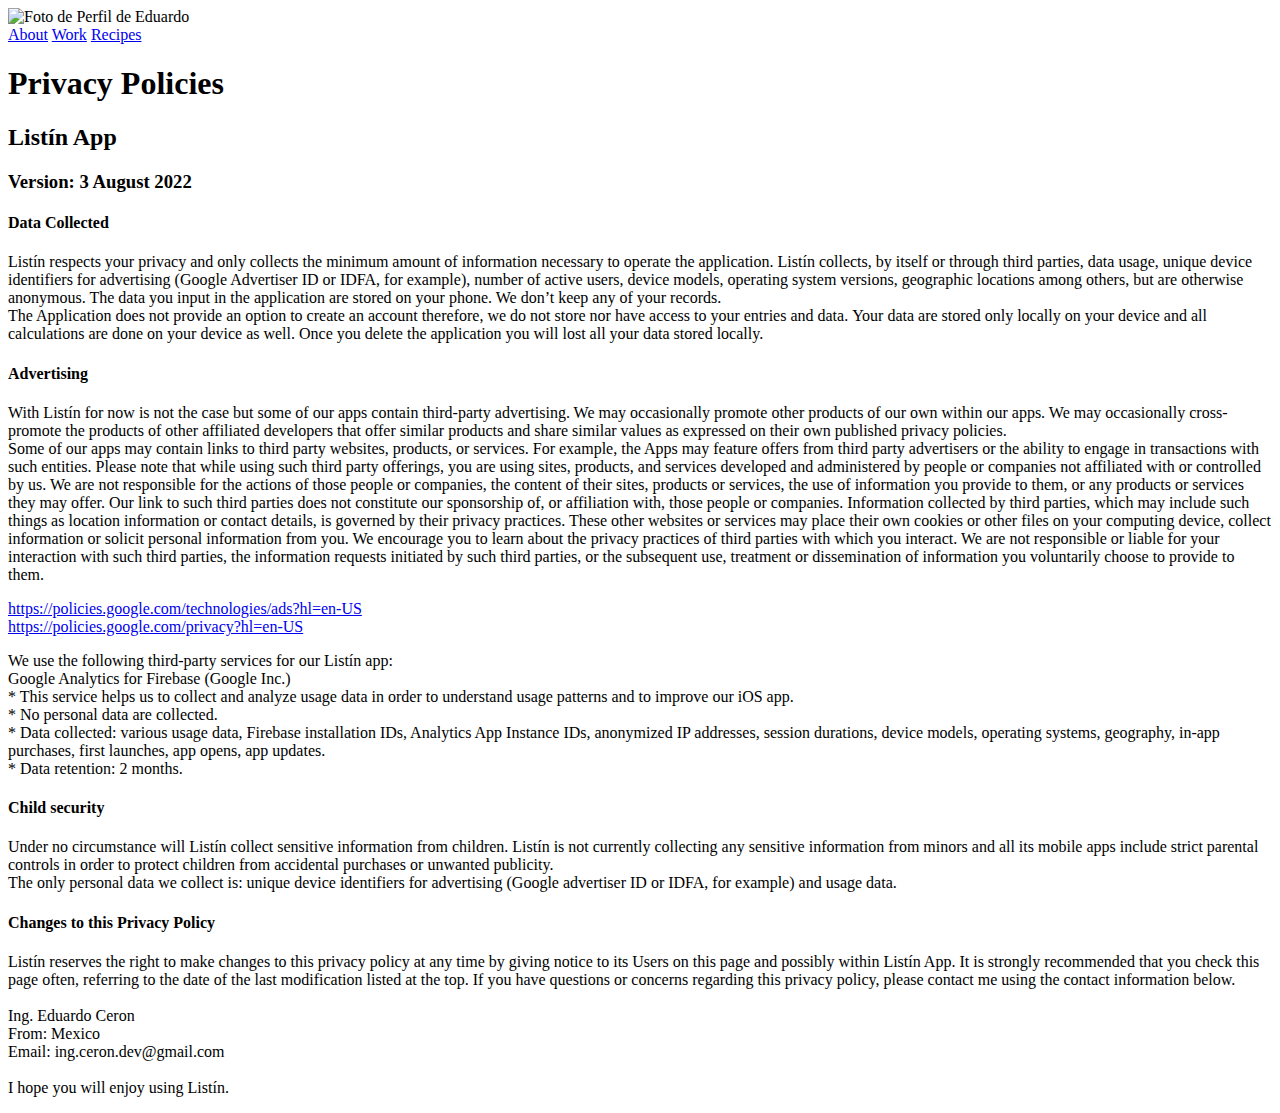
==== politicas-listin.html @ 0d503eac "Add initial my site files" ====
<!DOCTYPE html>
<html lang="en" dir="ltr">
<head>
  <meta charset="utf-8">
  <meta name="description" content="Eduardo Ceron Sitio Web oficial provee información acerca de Desarrollo de aplicaciones iOS así como de desarrollo Web">
  <title>Ing. Ceron</title>
  <link rel="stylesheet" href="css/styles.css">
  <link rel="icon" href="favicon.ico">
  <link rel="preconnect" href="https://fonts.googleapis.com">
  <link rel="preconnect" href="https://fonts.gstatic.com" crossorigin>
  <link href="https://fonts.googleapis.com/css2?family=Merriweather&family=Montserrat&family=Sacramento&display=swap" rel="stylesheet">
</head>
  <body>
    <!--       Top Container       -->
    <div class="top-container">
      <img class="imagenMonito" src="https://emojipedia-us.s3.dualstack.us-west-1.amazonaws.com/thumbs/120/google/313/person-beard_1f9d4.png" alt="Foto de Perfil de Eduardo">
      <nav class="navegacion">
        <a class="nav-link" href="index.html">About</a>
        <a class="nav-link" href="work.html">Work</a>
        <a class="nav-link" href="recipes.html">Recipes</a>
      </nav>
      <h1 class="soy-ceron">Privacy Policies</h1>
    </div>
    <!--       Policies Body       -->
    <div class="policies-container">
      <h2>Listín App</h2>
      <h3>Version: 3 August 2022</h3>
      <h4>Data Collected</h4>
      <p>Listín respects your privacy and only collects the minimum amount of information necessary to operate the application. Listín collects, by itself or through third parties, data usage, unique device identifiers for advertising (Google Advertiser ID or IDFA, for example), number of active users, device models, operating system versions, geographic locations among others, but are otherwise anonymous. The data you input in the application are stored on your phone. We don’t keep any of your records.<br>
      The Application does not provide an option to create an account therefore, we do not store nor have access to your entries and data. Your data are stored only locally on your device and all calculations are done on your device as well. Once you delete the application you will lost all your data stored locally.
      </p>
      <h4>Advertising</h4>
      <p>With Listín for now is not the case but some of our apps contain third-party advertising. We may occasionally promote other products of our own within our apps. We may occasionally cross-promote the products of other affiliated developers that offer similar products and share similar values as expressed on their own published privacy policies.<br>
      Some of our apps may contain links to third party websites, products, or services. For example, the Apps may feature offers from third party advertisers or the ability to engage in transactions with such entities. Please note that while using such third party offerings, you are using sites, products, and services developed and administered by people or companies not affiliated with or controlled by us. We are not responsible for the actions of those people or companies, the content of their sites, products or services, the use of information you provide to them, or any products or services they may offer. Our link to such third parties does not constitute our sponsorship of, or affiliation with, those people or companies. Information collected by third parties, which may include such things as location information or contact details, is governed by their privacy practices. These other websites or services may place their own cookies or other files on your computing device, collect information or solicit personal information from you. We encourage you to learn about the privacy practices of third parties with which you interact. We are not responsible or liable for your interaction with such third parties, the information requests initiated by such third parties, or the subsequent use, treatment or dissemination of information you voluntarily choose to provide to them.
      </p>
      <a href="https://policies.google.com/technologies/ads?hl=en-US">https://policies.google.com/technologies/ads?hl=en-US</a><br>
      <a href="https://policies.google.com/privacy?hl=en-US">https://policies.google.com/privacy?hl=en-US</a><br>
      <p>
        We use the following third-party services for our Listín app:<br>
        Google Analytics for Firebase (Google Inc.)<br>
        * This service helps us to collect and analyze usage data in order to understand usage patterns and to improve our iOS app.<br>
        * No personal data are collected. <br>
        * Data collected: various usage data, Firebase installation IDs, Analytics App Instance IDs, anonymized IP addresses, session durations, device models, operating systems, geography, in-app purchases, first launches, app opens, app updates. <br>
        * Data retention: 2 months. <br>
      </p>
      <h4>Child security</h4>
      <p>
        Under no circumstance will Listín collect sensitive information from children. Listín is not currently collecting any sensitive information from minors and all its mobile apps include strict parental controls in order to protect children from accidental purchases or unwanted publicity.<br>
        The only personal data we collect is: unique device identifiers for advertising (Google advertiser ID or IDFA, for example) and usage data.
      </p>
      <h4>Changes to this Privacy Policy</h4>
      <p>
        Listín reserves the right to make changes to this privacy policy at any time by giving notice to its Users on this page and possibly within Listín App. It is strongly recommended that you check this page often, referring to the date of the last modification listed at the top. If you have questions or concerns regarding this privacy policy, please contact me using the contact information below.<br><br>
        Ing. Eduardo Ceron <br>
        From: Mexico <br>
        Email: ing.ceron.dev@gmail.com <br><br>

        I hope you will enjoy using Listín.<br>
      </p>
    </div>
  </body>
</html>
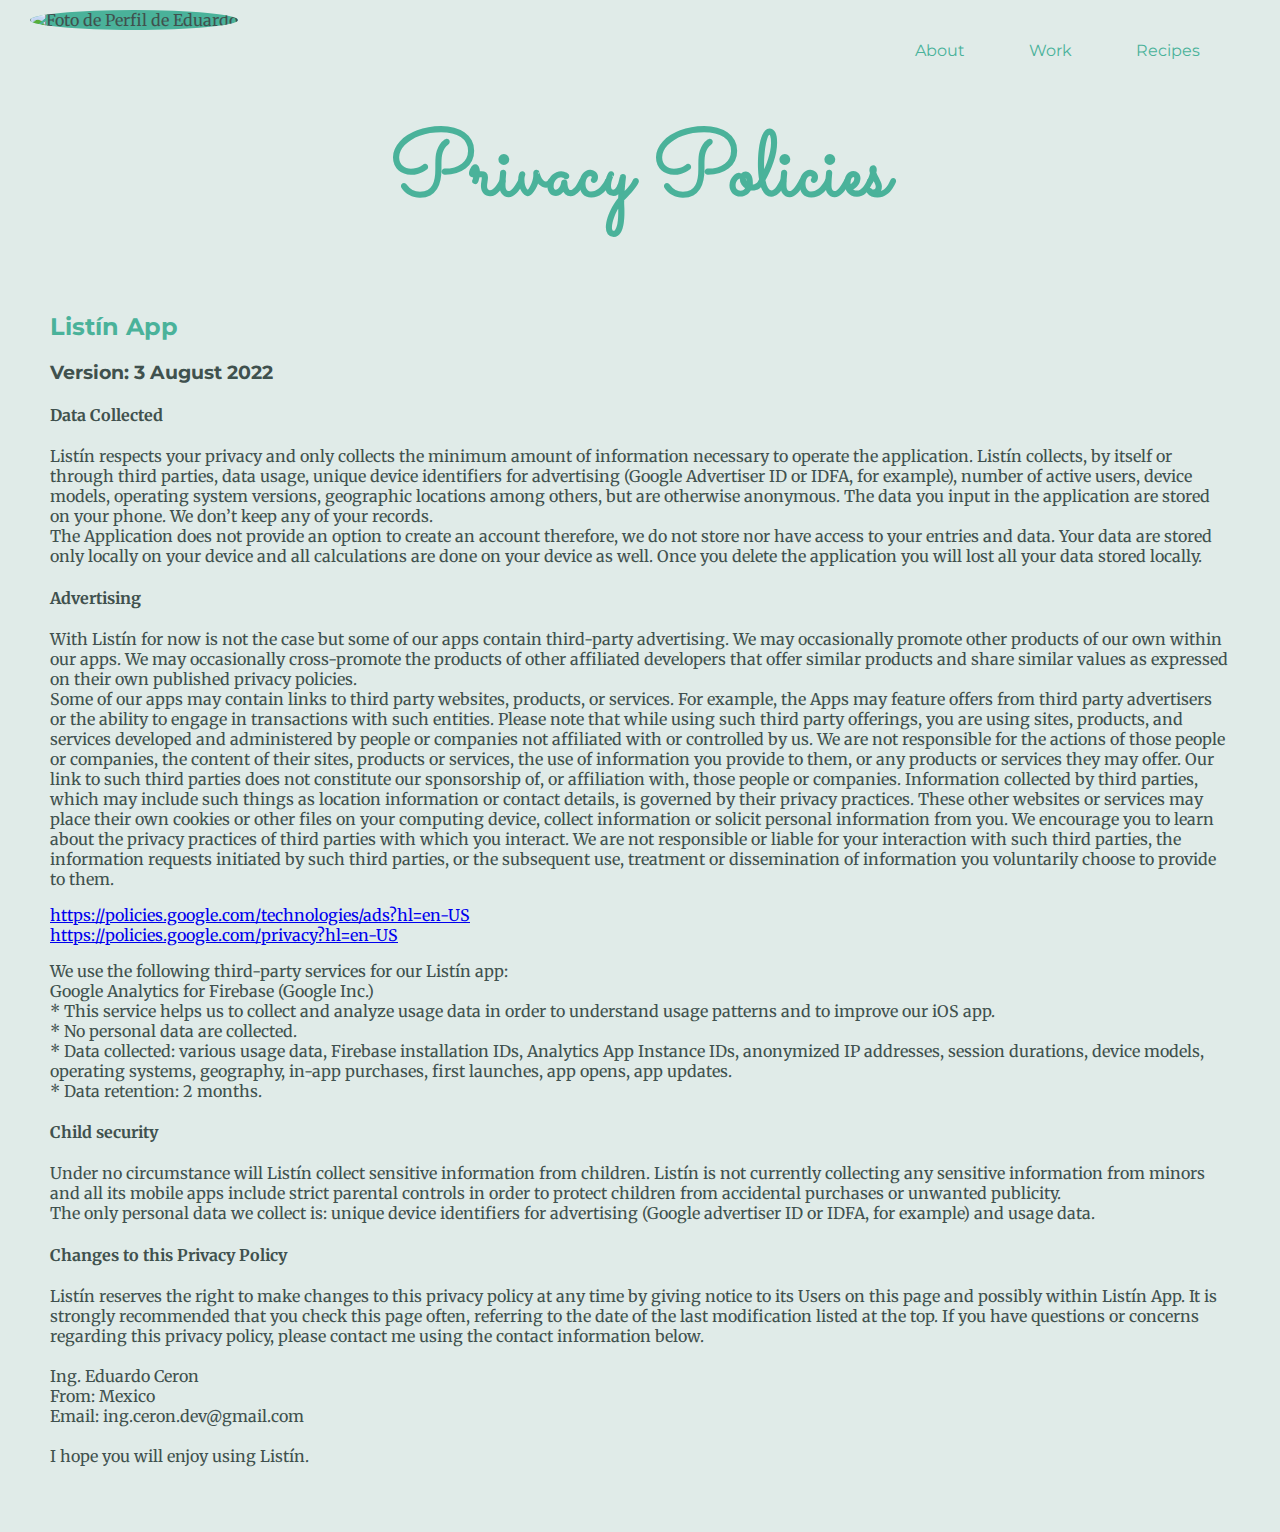
==== commit c31d3beb: "Changed css to CSS" ====
--- a/politicas-listin.html
+++ b/politicas-listin.html
@@ -4,7 +4,7 @@
   <meta charset="utf-8">
   <meta name="description" content="Eduardo Ceron Sitio Web oficial provee información acerca de Desarrollo de aplicaciones iOS así como de desarrollo Web">
   <title>Ing. Ceron</title>
-  <link rel="stylesheet" href="css/styles.css">
+  <link rel="stylesheet" href="CSS/styles.css">
   <link rel="icon" href="favicon.ico">
   <link rel="preconnect" href="https://fonts.googleapis.com">
   <link rel="preconnect" href="https://fonts.gstatic.com" crossorigin>
--- a/CSS/styles.css
+++ b/CSS/styles.css
@@ -0,0 +1,178 @@
+
+body  {
+  margin: 0;
+  text-align: center;
+  font-family: 'Merriweather', sans;
+  color: #40514E;
+}
+h1 {
+  color: #1D836C;
+  margin: 100px auto 0 auto;
+  font-family: 'Montserrat', sans-serif;
+}
+h2 {
+  color: #4AB29A;
+  font-family: 'Montserrat', sans-serif;
+  /*font-weight: normal;*/
+}
+h3 {
+  font-family: 'Montserrat', sans-serif;
+}
+hr {
+  border-style: none;
+  border-top-style: dotted;
+  border-color: #E0EBE8;
+  border-width: 8px;
+  width: 5%;
+}
+/*
+.iOS {
+  text-decoration: underline;
+}
+*/
+.navegacion{
+  position: absolute;
+  right: 50px;
+  margin-top: 30px;
+}
+.nav-link {
+  color: #4AB29A;
+  font-family: 'Montserrat', sans-serif;
+  margin: 10px 30px;
+  text-decoration: none;
+}
+.nav-link:hover {
+  color: #1D836C;
+}
+.soy-ceron {
+  font-family: 'Sacramento', cursive;
+  font-size: 5.625em;
+  color: #4AB29A;
+  clear: left;
+}
+.top-container {
+  background-color: #E0EBE8;
+  position: relative;
+  padding-top: 10px;
+}
+.bottom-container {
+  background-color: #4AB29A;
+  padding: 50px;
+}
+.listin-container {
+  background-color: pink;
+  text-align: left;
+  padding: 50px;
+}
+.policies-container {
+  background-color: #E0EBE8;
+  text-align: left;
+  padding: 50px;
+}
+.top-cloud {
+  position: absolute;
+  right: 250px;
+  top: 110px;
+}
+.bottom-cloud {
+  position: absolute;
+  left: 250px;
+  bottom: 400px;
+}
+.earth {
+  width: 50rem;
+}
+.profile {
+  width: 30%;
+  margin: 100px auto 100px auto;
+}
+.skill-row {
+  width: 60%;
+  margin: 100px auto 100px auto;
+  text-align: left;
+}
+.footer-link {
+  color: #1D836C;
+  font-family: 'Montserrat', sans-serif;
+  margin: 10px 30px;
+  text-decoration: none;
+}
+.footer-link:hover {
+  color: #E0EBE8;
+}
+.contact-me {
+  width: 50%;
+  margin: 100px auto 100px auto;
+}
+.contact-message {
+  margin: 40px auto 60px;
+}
+.copyright {
+  color: #E0EBE8;
+  font-size: 0.65rem;
+  padding: 20px 0;
+}
+.img-foto {
+  width: 45%;
+}
+.img-swift {
+  width: 30%;
+  float: left;
+  margin-right: 30px;
+}
+.img-right {
+  width: 25%;
+  float: right;
+  margin-left: 30px;
+}
+.img-left {
+  width: 25%;
+  float: left;
+  margin-right: 30px;
+}
+.imagenMonito {
+  float: left;
+  background-color: #4AB29A;
+  border-radius: 100%;
+  margin-left: 30px;
+}
+.btn {
+  background: #11cdd4;
+  background-image: -webkit-linear-gradient(top, #11cdd4, #11999e);
+  background-image: -moz-linear-gradient(top, #11cdd4, #11999e);
+  background-image: -ms-linear-gradient(top, #11cdd4, #11999e);
+  background-image: -o-linear-gradient(top, #11cdd4, #11999e);
+  background-image: linear-gradient(to bottom, #11cdd4, #11999e);
+  -webkit-border-radius: 8;
+  -moz-border-radius: 8;
+  border-radius: 8px;
+  font-family: 'Montserrat', sans-serif;
+  color: #ffffff;
+  font-size: 20px;
+  padding: 10px 20px 10px 20px;
+  text-decoration: none;
+}
+
+.btn:hover {
+  background: #30e3cb;
+  background-image: -webkit-linear-gradient(top, #30e3cb, #2bc4ad);
+  background-image: -moz-linear-gradient(top, #30e3cb, #2bc4ad);
+  background-image: -ms-linear-gradient(top, #30e3cb, #2bc4ad);
+  background-image: -o-linear-gradient(top, #30e3cb, #2bc4ad);
+  background-image: linear-gradient(to bottom, #30e3cb, #2bc4ad);
+  text-decoration: none;
+}
+.container {
+  color: #ffffff;
+  text-align: left;
+  font-family: 'Roboto Mono', monospace;
+	height: 200px;
+	width: 50%;
+  border-radius: 20px;
+	border: 1px solid #ddd;
+	background-color: rgb(42,41,47);
+	overflow-y: scroll;
+}
+.mensaje_container {
+	height: auto;
+}
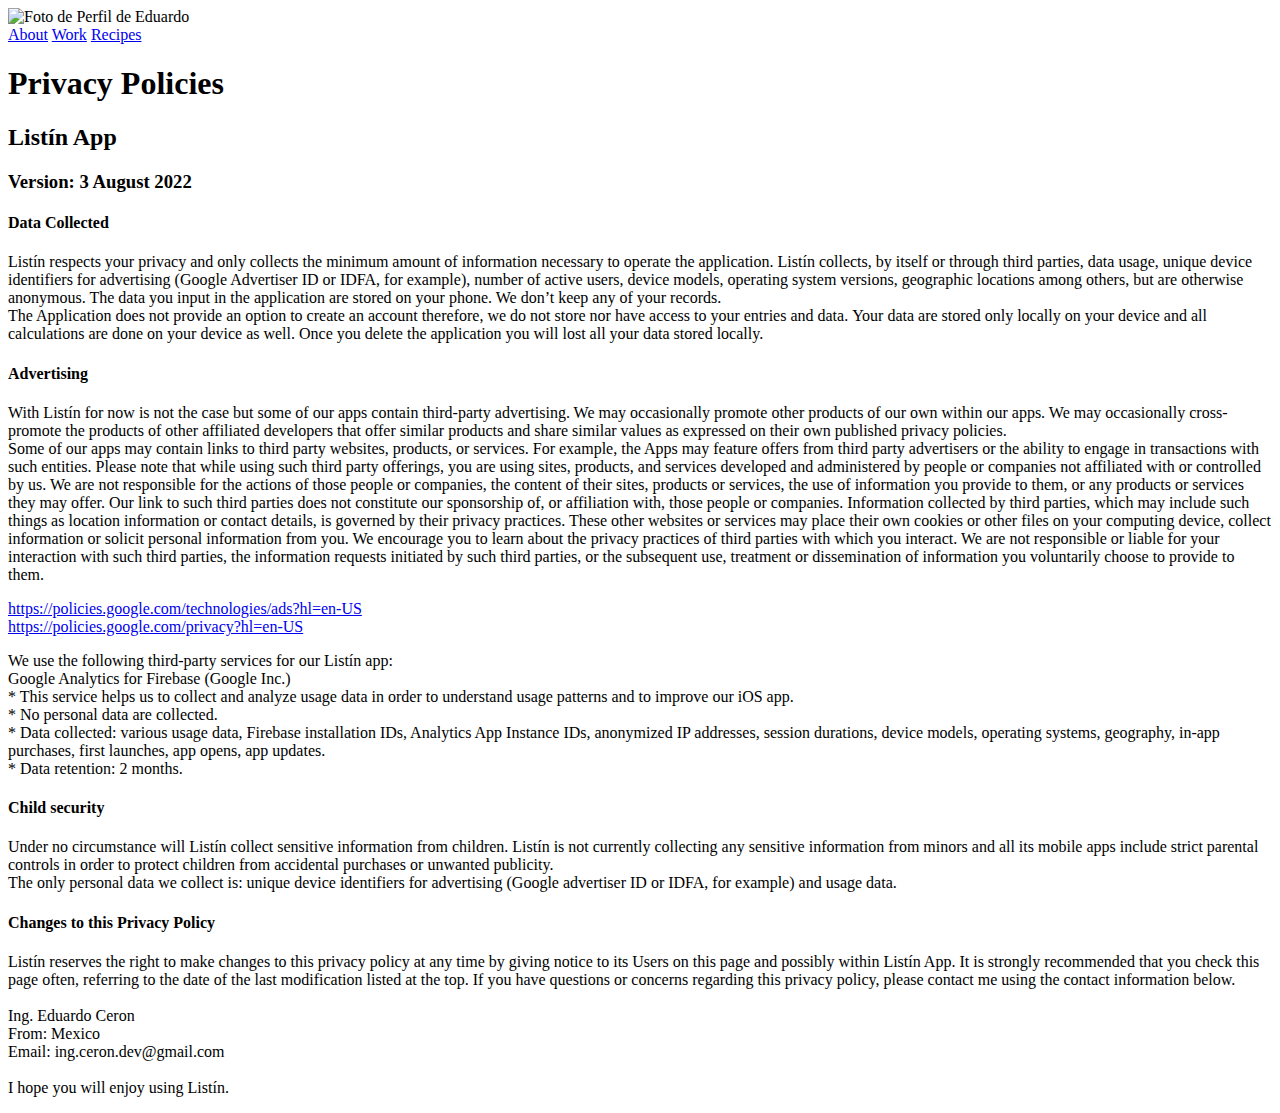
==== commit c5d2855e: "Agregué Padrink a work" ====
--- a/politicas-listin.html
+++ b/politicas-listin.html
@@ -4,7 +4,7 @@
   <meta charset="utf-8">
   <meta name="description" content="Eduardo Ceron Sitio Web oficial provee información acerca de Desarrollo de aplicaciones iOS así como de desarrollo Web">
   <title>Ing. Ceron</title>
-  <link rel="stylesheet" href="CSS/styles.css">
+  <link rel="stylesheet" href="css/styles.css">
   <link rel="icon" href="favicon.ico">
   <link rel="preconnect" href="https://fonts.googleapis.com">
   <link rel="preconnect" href="https://fonts.gstatic.com" crossorigin>
